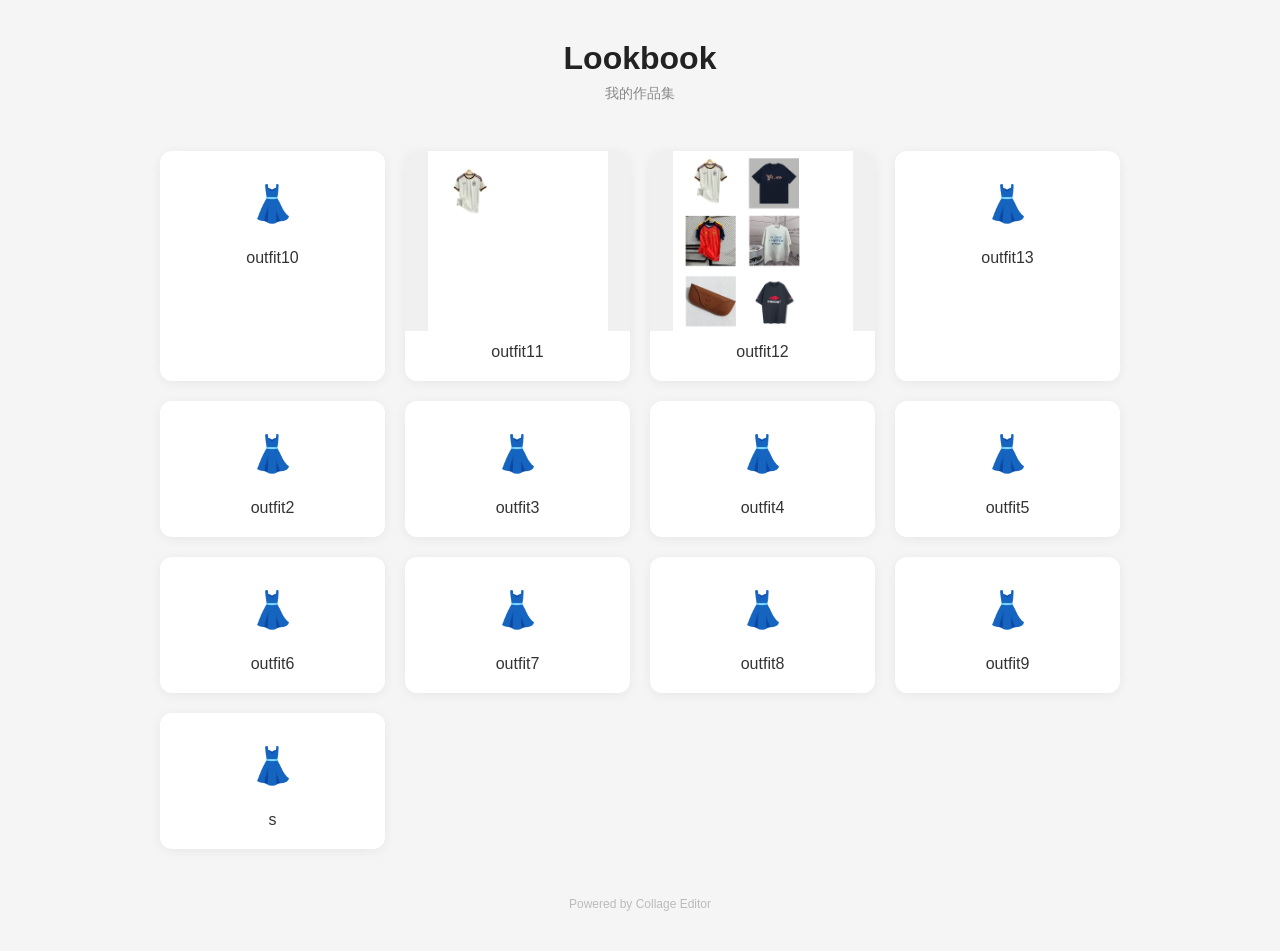
==== index.html @ 0dc0e333 "删除 outfit1" ====
<!DOCTYPE html>
<html lang="zh-CN">
<head>
<meta charset="utf-8">
<meta name="viewport" content="width=device-width, initial-scale=1.0">
<title>Lookbook</title>
<style>
*{ margin:0; padding:0; box-sizing:border-box; }
body{
    background:#f5f5f5; font-family:-apple-system,BlinkMacSystemFont,"Segoe UI","PingFang SC","Microsoft YaHei",sans-serif;
    min-height:100vh; padding:40px 20px;
}
header{ text-align:center; margin-bottom:48px; }
header h1{ font-size:32px; color:#222; margin-bottom:8px; }
header p{ color:#888; font-size:14px; }
.grid{
    display:grid; grid-template-columns:repeat(auto-fill,minmax(220px,1fr));
    gap:20px; max-width:960px; margin:0 auto;
}
.card{
    display:block; background:white; border-radius:12px;
    overflow:hidden; text-align:center; text-decoration:none;
    box-shadow:0 2px 12px rgba(0,0,0,0.06);
    transition:transform 0.2s,box-shadow 0.2s;
}
.card:hover{ transform:translateY(-4px); box-shadow:0 6px 24px rgba(0,0,0,0.12); }
.card-img{
    width:100%; height:180px; object-fit:contain;
    display:block; background:#f0f0f0;
}
.card-icon{ font-size:36px; padding:32px 20px 12px; display:block; }
.card-title{ font-size:16px; color:#333; font-weight:500; word-break:break-all; padding:12px 20px 20px; }
footer{ text-align:center; color:#bbb; font-size:12px; margin-top:48px; }
</style>
</head>
<body>
<header>
    <h1>Lookbook</h1>
    <p>我的作品集</p>
</header>
<div class="grid">
            <a class="card" href="outfit10/">
                <img class="card-img" src="outfit10/thumbnail.png" onerror="this.style.display='none';this.nextElementSibling.style.display='block';" loading="lazy" alt="">
                <div class="card-icon" style="display:none">&#x1f457;</div>
                <div class="card-title">outfit10</div>
            </a>
            <a class="card" href="outfit11/">
                <img class="card-img" src="outfit11/thumbnail.png" onerror="this.style.display='none';this.nextElementSibling.style.display='block';" loading="lazy" alt="">
                <div class="card-icon" style="display:none">&#x1f457;</div>
                <div class="card-title">outfit11</div>
            </a>
            <a class="card" href="outfit12/">
                <img class="card-img" src="outfit12/thumbnail.png" onerror="this.style.display='none';this.nextElementSibling.style.display='block';" loading="lazy" alt="">
                <div class="card-icon" style="display:none">&#x1f457;</div>
                <div class="card-title">outfit12</div>
            </a>
            <a class="card" href="outfit13/">
                <img class="card-img" src="outfit13/thumbnail.png" onerror="this.style.display='none';this.nextElementSibling.style.display='block';" loading="lazy" alt="">
                <div class="card-icon" style="display:none">&#x1f457;</div>
                <div class="card-title">outfit13</div>
            </a>
            <a class="card" href="outfit2/">
                <img class="card-img" src="outfit2/thumbnail.png" onerror="this.style.display='none';this.nextElementSibling.style.display='block';" loading="lazy" alt="">
                <div class="card-icon" style="display:none">&#x1f457;</div>
                <div class="card-title">outfit2</div>
            </a>
            <a class="card" href="outfit3/">
                <img class="card-img" src="outfit3/thumbnail.png" onerror="this.style.display='none';this.nextElementSibling.style.display='block';" loading="lazy" alt="">
                <div class="card-icon" style="display:none">&#x1f457;</div>
                <div class="card-title">outfit3</div>
            </a>
            <a class="card" href="outfit4/">
                <img class="card-img" src="outfit4/thumbnail.png" onerror="this.style.display='none';this.nextElementSibling.style.display='block';" loading="lazy" alt="">
                <div class="card-icon" style="display:none">&#x1f457;</div>
                <div class="card-title">outfit4</div>
            </a>
            <a class="card" href="outfit5/">
                <img class="card-img" src="outfit5/thumbnail.png" onerror="this.style.display='none';this.nextElementSibling.style.display='block';" loading="lazy" alt="">
                <div class="card-icon" style="display:none">&#x1f457;</div>
                <div class="card-title">outfit5</div>
            </a>
            <a class="card" href="outfit6/">
                <img class="card-img" src="outfit6/thumbnail.png" onerror="this.style.display='none';this.nextElementSibling.style.display='block';" loading="lazy" alt="">
                <div class="card-icon" style="display:none">&#x1f457;</div>
                <div class="card-title">outfit6</div>
            </a>
            <a class="card" href="outfit7/">
                <img class="card-img" src="outfit7/thumbnail.png" onerror="this.style.display='none';this.nextElementSibling.style.display='block';" loading="lazy" alt="">
                <div class="card-icon" style="display:none">&#x1f457;</div>
                <div class="card-title">outfit7</div>
            </a>
            <a class="card" href="outfit8/">
                <img class="card-img" src="outfit8/thumbnail.png" onerror="this.style.display='none';this.nextElementSibling.style.display='block';" loading="lazy" alt="">
                <div class="card-icon" style="display:none">&#x1f457;</div>
                <div class="card-title">outfit8</div>
            </a>
            <a class="card" href="outfit9/">
                <img class="card-img" src="outfit9/thumbnail.png" onerror="this.style.display='none';this.nextElementSibling.style.display='block';" loading="lazy" alt="">
                <div class="card-icon" style="display:none">&#x1f457;</div>
                <div class="card-title">outfit9</div>
            </a>
            <a class="card" href="s/">
                <img class="card-img" src="s/thumbnail.png" onerror="this.style.display='none';this.nextElementSibling.style.display='block';" loading="lazy" alt="">
                <div class="card-icon" style="display:none">&#x1f457;</div>
                <div class="card-title">s</div>
            </a>

</div>
<footer>Powered by Collage Editor</footer>
</body>
</html>
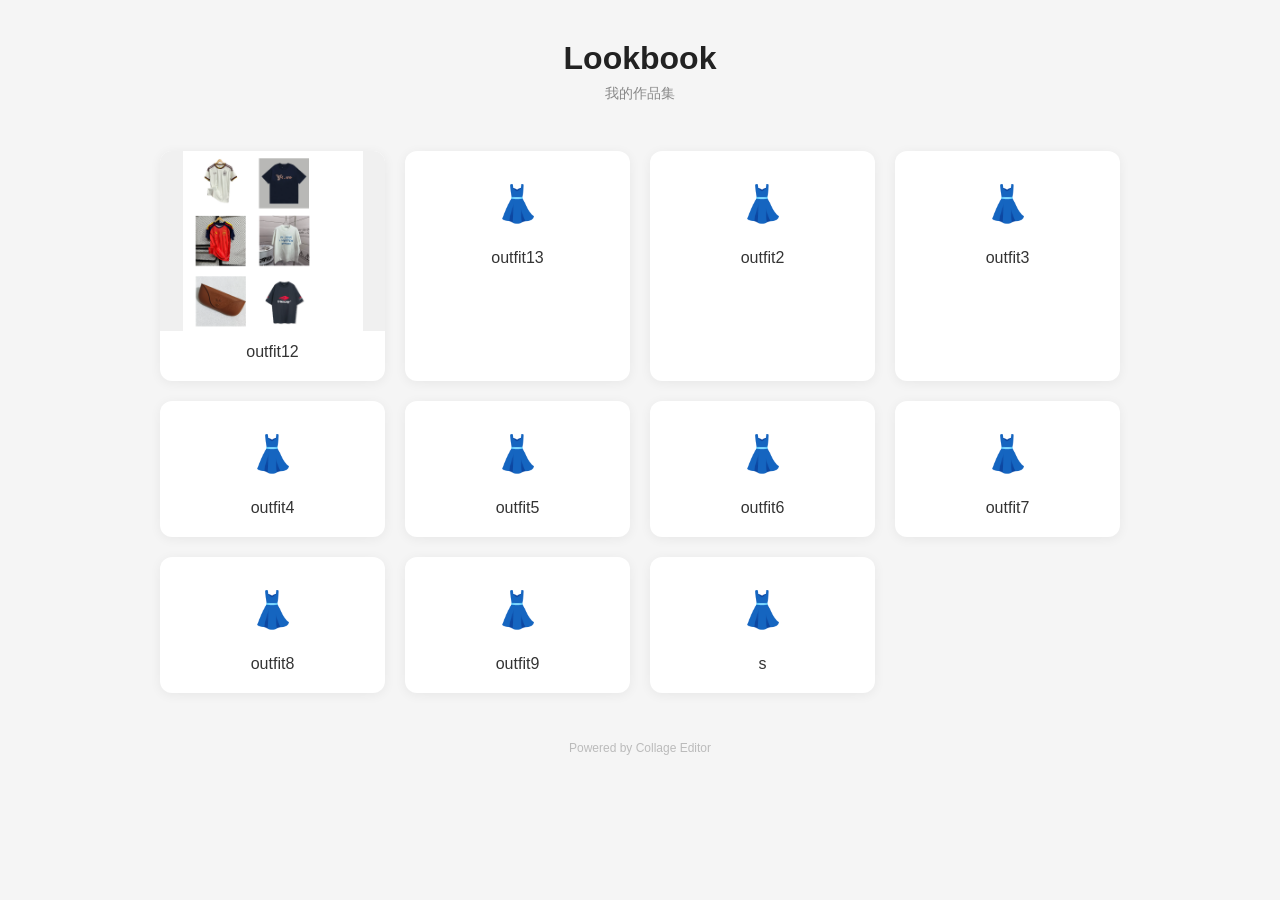
==== commit 744837e9: "删除 outfit11" ====
--- a/index.html
+++ b/index.html
@@ -39,16 +39,6 @@
     <p>我的作品集</p>
 </header>
 <div class="grid">
-            <a class="card" href="outfit10/">
-                <img class="card-img" src="outfit10/thumbnail.png" onerror="this.style.display='none';this.nextElementSibling.style.display='block';" loading="lazy" alt="">
-                <div class="card-icon" style="display:none">&#x1f457;</div>
-                <div class="card-title">outfit10</div>
-            </a>
-            <a class="card" href="outfit11/">
-                <img class="card-img" src="outfit11/thumbnail.png" onerror="this.style.display='none';this.nextElementSibling.style.display='block';" loading="lazy" alt="">
-                <div class="card-icon" style="display:none">&#x1f457;</div>
-                <div class="card-title">outfit11</div>
-            </a>
             <a class="card" href="outfit12/">
                 <img class="card-img" src="outfit12/thumbnail.png" onerror="this.style.display='none';this.nextElementSibling.style.display='block';" loading="lazy" alt="">
                 <div class="card-icon" style="display:none">&#x1f457;</div>
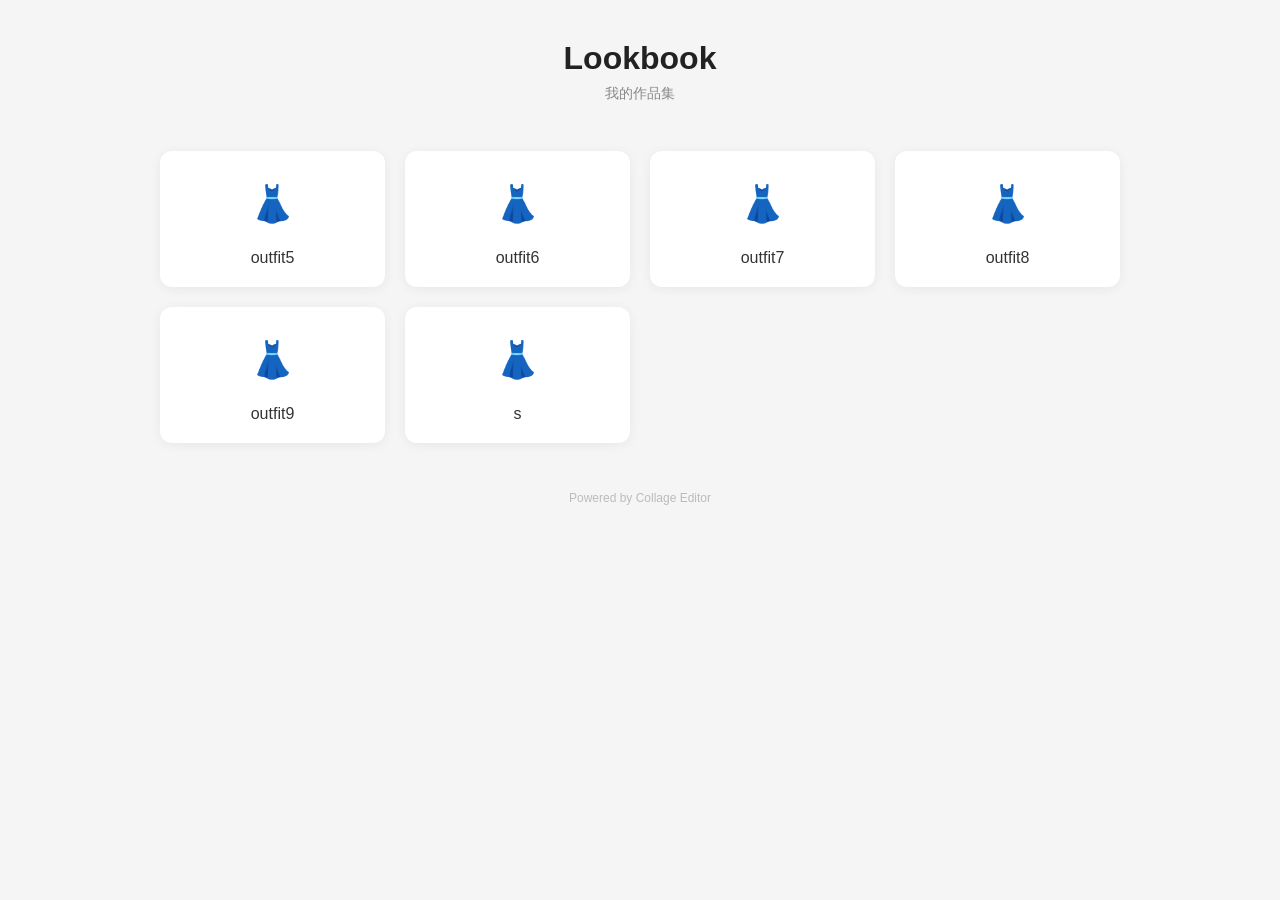
==== commit 188140a6: "删除 outfit4" ====
--- a/index.html
+++ b/index.html
@@ -39,31 +39,6 @@
     <p>我的作品集</p>
 </header>
 <div class="grid">
-            <a class="card" href="outfit12/">
-                <img class="card-img" src="outfit12/thumbnail.png" onerror="this.style.display='none';this.nextElementSibling.style.display='block';" loading="lazy" alt="">
-                <div class="card-icon" style="display:none">&#x1f457;</div>
-                <div class="card-title">outfit12</div>
-            </a>
-            <a class="card" href="outfit13/">
-                <img class="card-img" src="outfit13/thumbnail.png" onerror="this.style.display='none';this.nextElementSibling.style.display='block';" loading="lazy" alt="">
-                <div class="card-icon" style="display:none">&#x1f457;</div>
-                <div class="card-title">outfit13</div>
-            </a>
-            <a class="card" href="outfit2/">
-                <img class="card-img" src="outfit2/thumbnail.png" onerror="this.style.display='none';this.nextElementSibling.style.display='block';" loading="lazy" alt="">
-                <div class="card-icon" style="display:none">&#x1f457;</div>
-                <div class="card-title">outfit2</div>
-            </a>
-            <a class="card" href="outfit3/">
-                <img class="card-img" src="outfit3/thumbnail.png" onerror="this.style.display='none';this.nextElementSibling.style.display='block';" loading="lazy" alt="">
-                <div class="card-icon" style="display:none">&#x1f457;</div>
-                <div class="card-title">outfit3</div>
-            </a>
-            <a class="card" href="outfit4/">
-                <img class="card-img" src="outfit4/thumbnail.png" onerror="this.style.display='none';this.nextElementSibling.style.display='block';" loading="lazy" alt="">
-                <div class="card-icon" style="display:none">&#x1f457;</div>
-                <div class="card-title">outfit4</div>
-            </a>
             <a class="card" href="outfit5/">
                 <img class="card-img" src="outfit5/thumbnail.png" onerror="this.style.display='none';this.nextElementSibling.style.display='block';" loading="lazy" alt="">
                 <div class="card-icon" style="display:none">&#x1f457;</div>
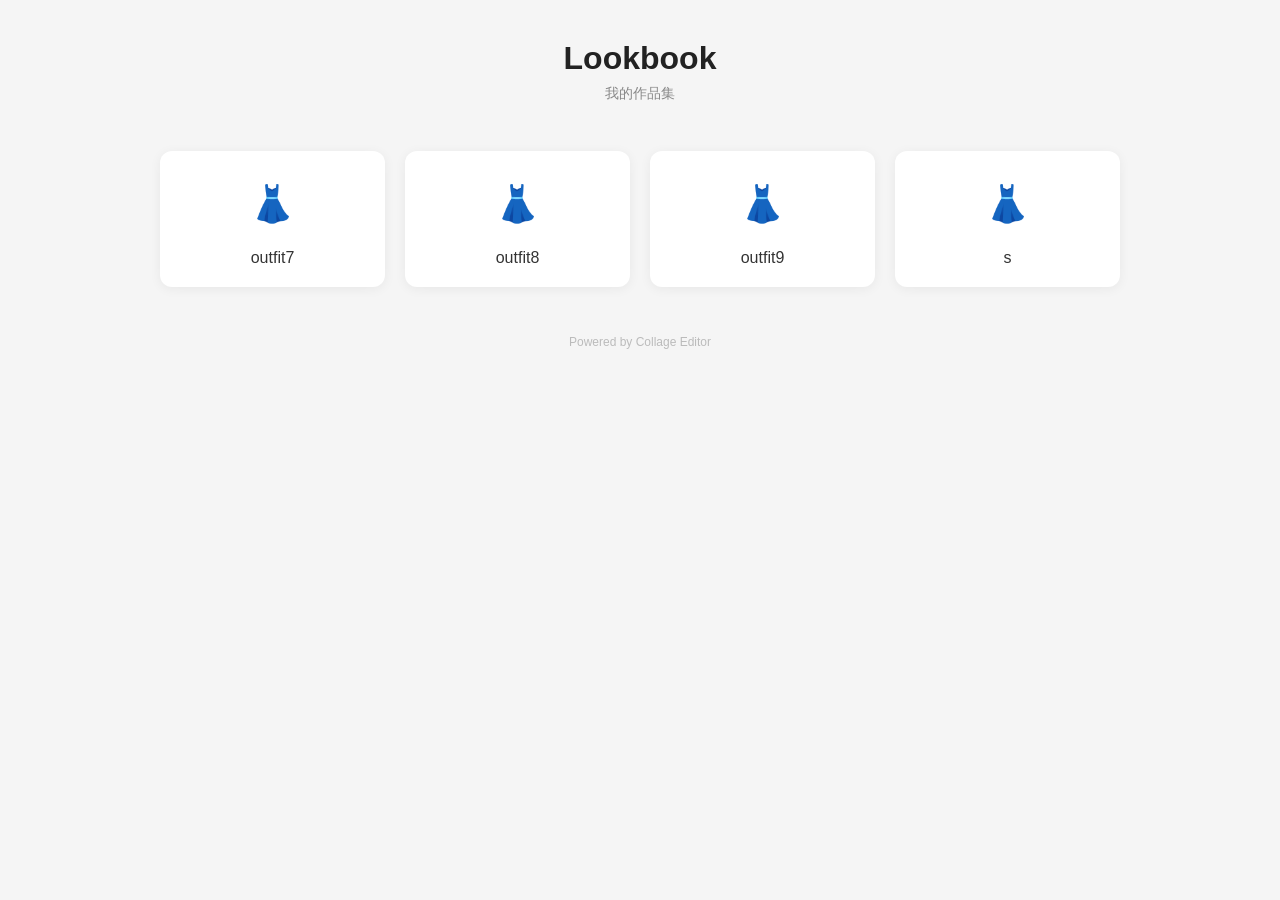
==== commit 19ac1eac: "删除 outfit6" ====
--- a/index.html
+++ b/index.html
@@ -39,16 +39,6 @@
     <p>我的作品集</p>
 </header>
 <div class="grid">
-            <a class="card" href="outfit5/">
-                <img class="card-img" src="outfit5/thumbnail.png" onerror="this.style.display='none';this.nextElementSibling.style.display='block';" loading="lazy" alt="">
-                <div class="card-icon" style="display:none">&#x1f457;</div>
-                <div class="card-title">outfit5</div>
-            </a>
-            <a class="card" href="outfit6/">
-                <img class="card-img" src="outfit6/thumbnail.png" onerror="this.style.display='none';this.nextElementSibling.style.display='block';" loading="lazy" alt="">
-                <div class="card-icon" style="display:none">&#x1f457;</div>
-                <div class="card-title">outfit6</div>
-            </a>
             <a class="card" href="outfit7/">
                 <img class="card-img" src="outfit7/thumbnail.png" onerror="this.style.display='none';this.nextElementSibling.style.display='block';" loading="lazy" alt="">
                 <div class="card-icon" style="display:none">&#x1f457;</div>
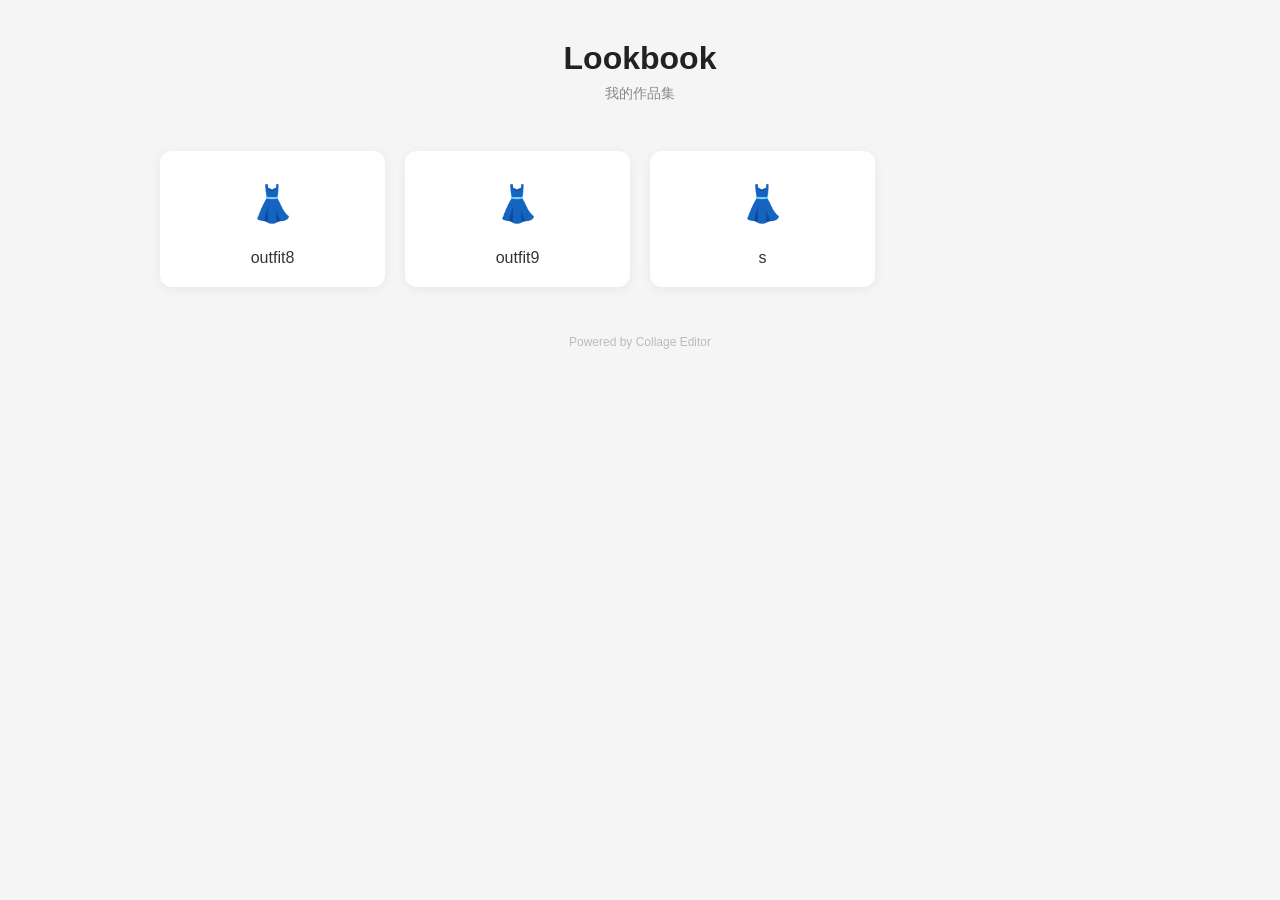
==== commit da593910: "删除 outfit7" ====
--- a/index.html
+++ b/index.html
@@ -39,11 +39,6 @@
     <p>我的作品集</p>
 </header>
 <div class="grid">
-            <a class="card" href="outfit7/">
-                <img class="card-img" src="outfit7/thumbnail.png" onerror="this.style.display='none';this.nextElementSibling.style.display='block';" loading="lazy" alt="">
-                <div class="card-icon" style="display:none">&#x1f457;</div>
-                <div class="card-title">outfit7</div>
-            </a>
             <a class="card" href="outfit8/">
                 <img class="card-img" src="outfit8/thumbnail.png" onerror="this.style.display='none';this.nextElementSibling.style.display='block';" loading="lazy" alt="">
                 <div class="card-icon" style="display:none">&#x1f457;</div>
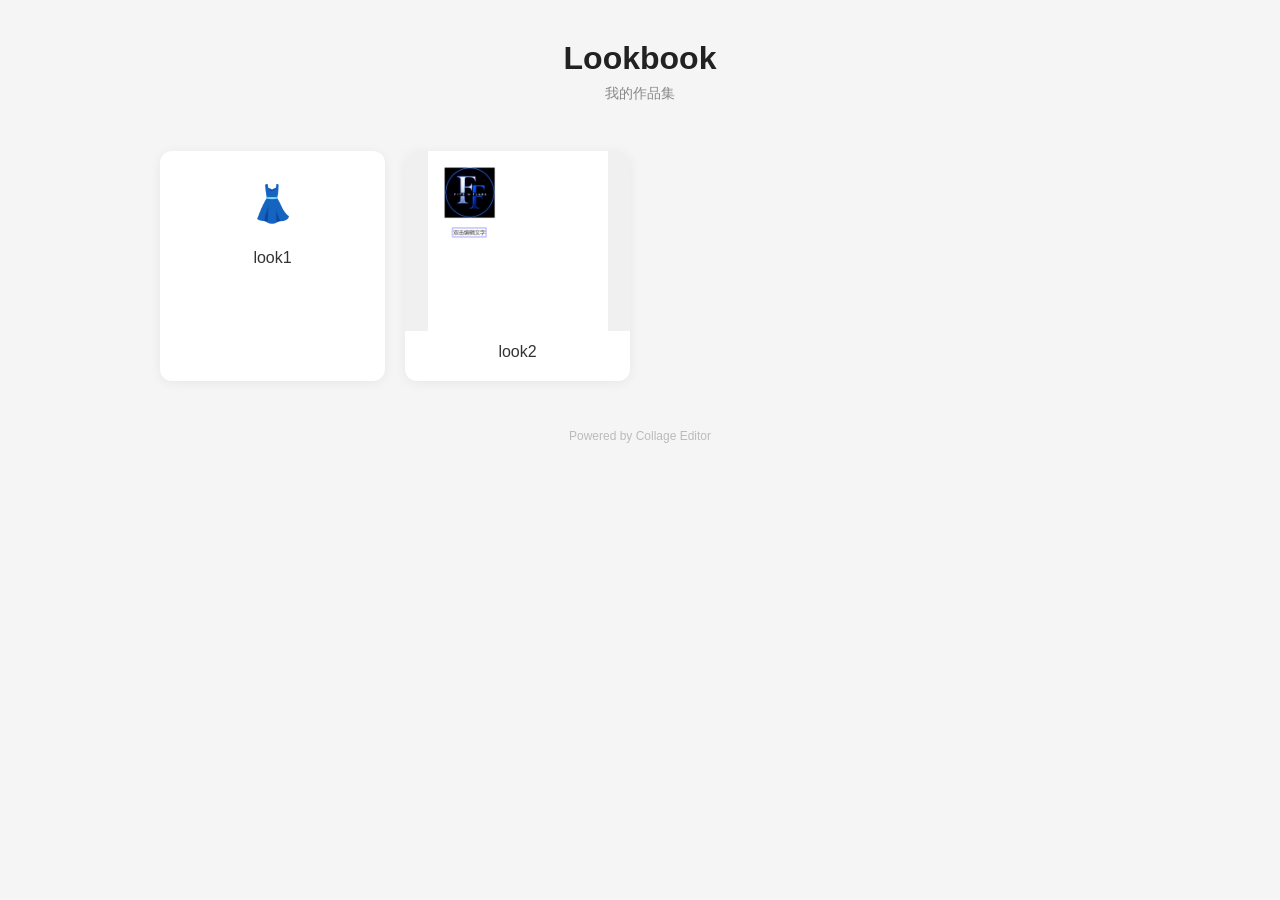
==== commit 67358de0: "更新导航" ====
--- a/index.html
+++ b/index.html
@@ -39,20 +39,15 @@
     <p>我的作品集</p>
 </header>
 <div class="grid">
-            <a class="card" href="outfit8/">
-                <img class="card-img" src="outfit8/thumbnail.png" onerror="this.style.display='none';this.nextElementSibling.style.display='block';" loading="lazy" alt="">
+            <a class="card" href="look1/">
+                <img class="card-img" src="look1/thumbnail.png" onerror="this.style.display='none';this.nextElementSibling.style.display='block';" loading="lazy" alt="">
                 <div class="card-icon" style="display:none">&#x1f457;</div>
-                <div class="card-title">outfit8</div>
+                <div class="card-title">look1</div>
             </a>
-            <a class="card" href="outfit9/">
-                <img class="card-img" src="outfit9/thumbnail.png" onerror="this.style.display='none';this.nextElementSibling.style.display='block';" loading="lazy" alt="">
+            <a class="card" href="look2/">
+                <img class="card-img" src="look2/thumbnail.png" onerror="this.style.display='none';this.nextElementSibling.style.display='block';" loading="lazy" alt="">
                 <div class="card-icon" style="display:none">&#x1f457;</div>
-                <div class="card-title">outfit9</div>
-            </a>
-            <a class="card" href="s/">
-                <img class="card-img" src="s/thumbnail.png" onerror="this.style.display='none';this.nextElementSibling.style.display='block';" loading="lazy" alt="">
-                <div class="card-icon" style="display:none">&#x1f457;</div>
-                <div class="card-title">s</div>
+                <div class="card-title">look2</div>
             </a>
 
 </div>
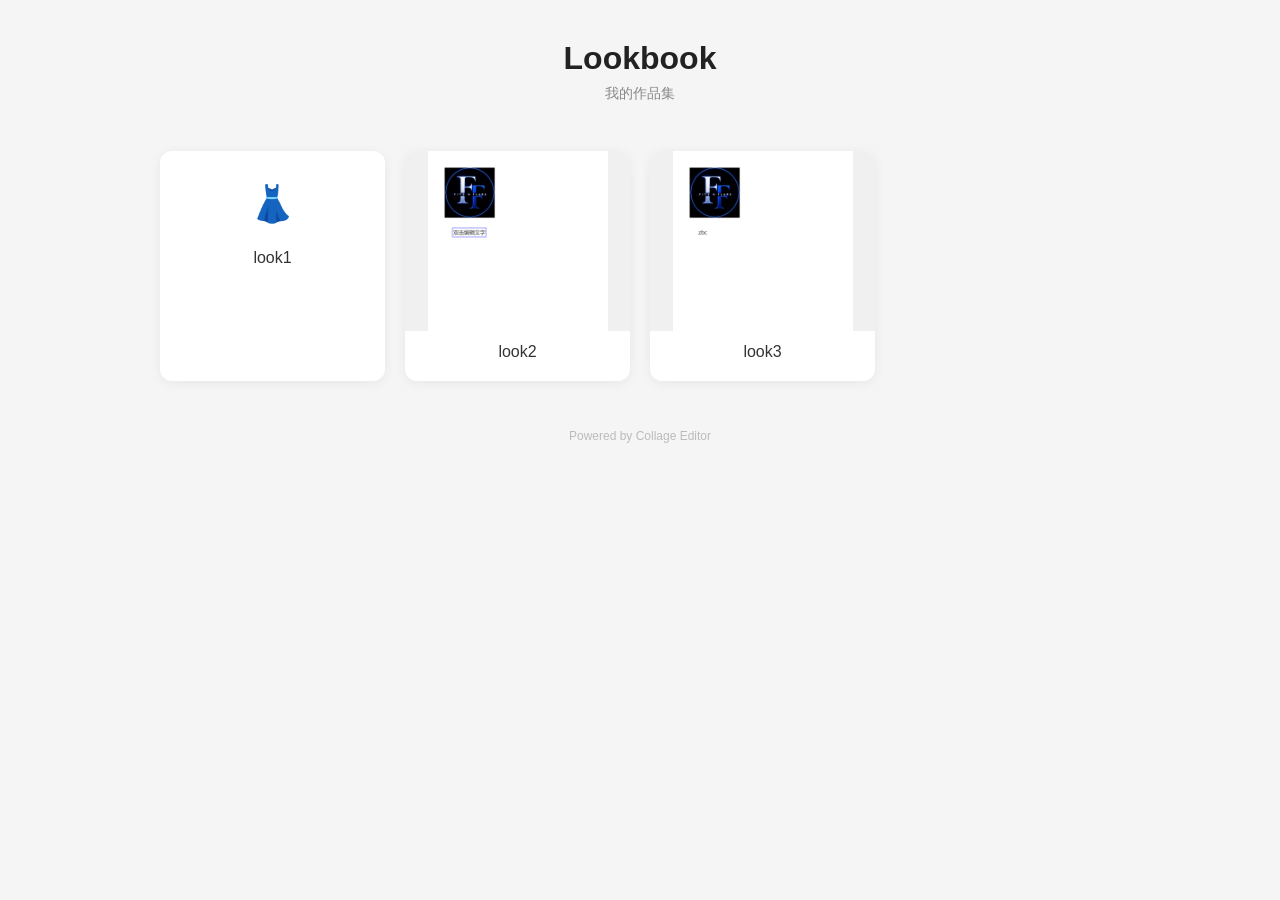
==== commit 7fb3e398: "更新导航" ====
--- a/index.html
+++ b/index.html
@@ -49,6 +49,11 @@
                 <div class="card-icon" style="display:none">&#x1f457;</div>
                 <div class="card-title">look2</div>
             </a>
+            <a class="card" href="look3/">
+                <img class="card-img" src="look3/thumbnail.png" onerror="this.style.display='none';this.nextElementSibling.style.display='block';" loading="lazy" alt="">
+                <div class="card-icon" style="display:none">&#x1f457;</div>
+                <div class="card-title">look3</div>
+            </a>
 
 </div>
 <footer>Powered by Collage Editor</footer>
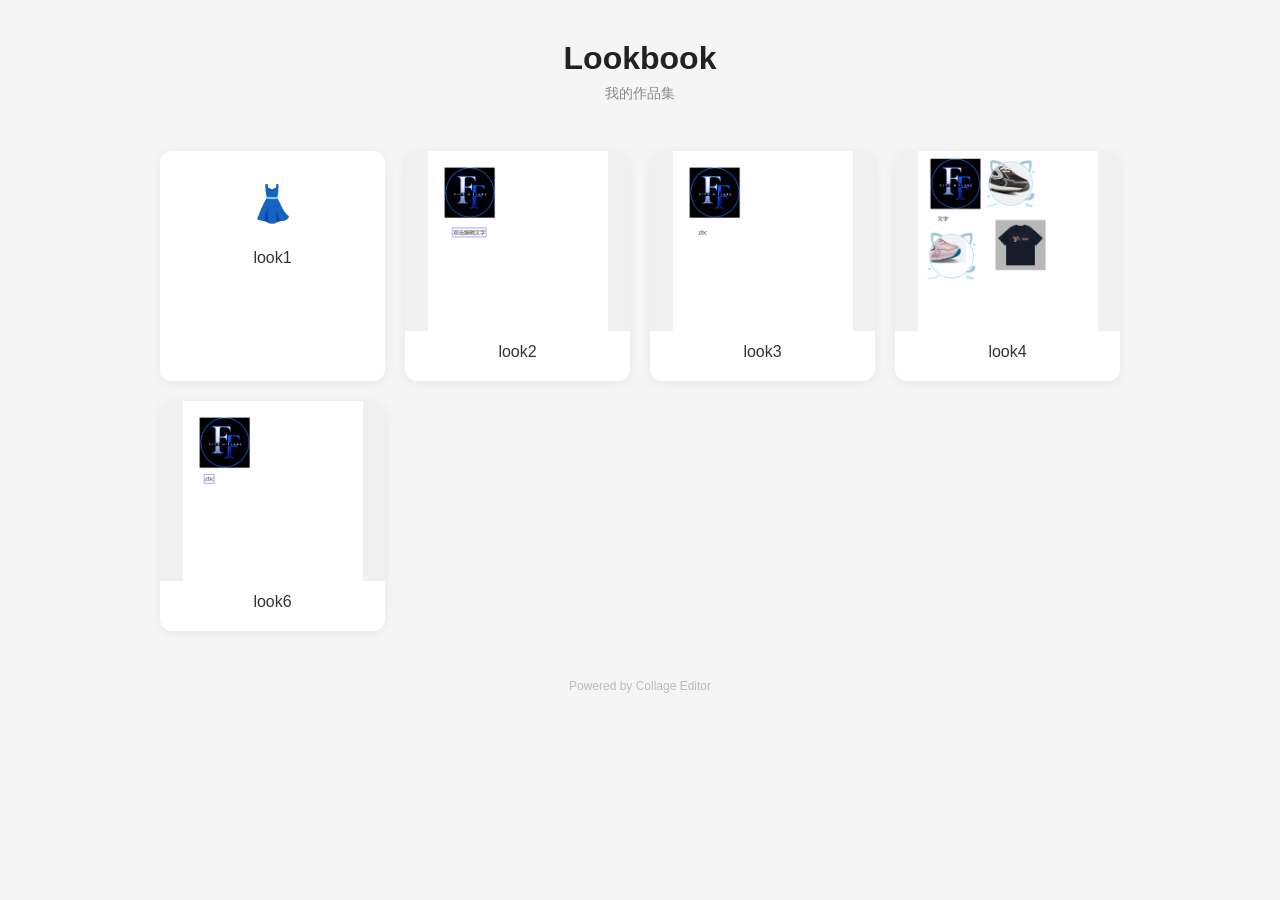
==== commit 488874df: "更新导航" ====
--- a/index.html
+++ b/index.html
@@ -54,6 +54,16 @@
                 <div class="card-icon" style="display:none">&#x1f457;</div>
                 <div class="card-title">look3</div>
             </a>
+            <a class="card" href="look4/">
+                <img class="card-img" src="look4/thumbnail.png" onerror="this.style.display='none';this.nextElementSibling.style.display='block';" loading="lazy" alt="">
+                <div class="card-icon" style="display:none">&#x1f457;</div>
+                <div class="card-title">look4</div>
+            </a>
+            <a class="card" href="look6/">
+                <img class="card-img" src="look6/thumbnail.png" onerror="this.style.display='none';this.nextElementSibling.style.display='block';" loading="lazy" alt="">
+                <div class="card-icon" style="display:none">&#x1f457;</div>
+                <div class="card-title">look6</div>
+            </a>
 
 </div>
 <footer>Powered by Collage Editor</footer>
